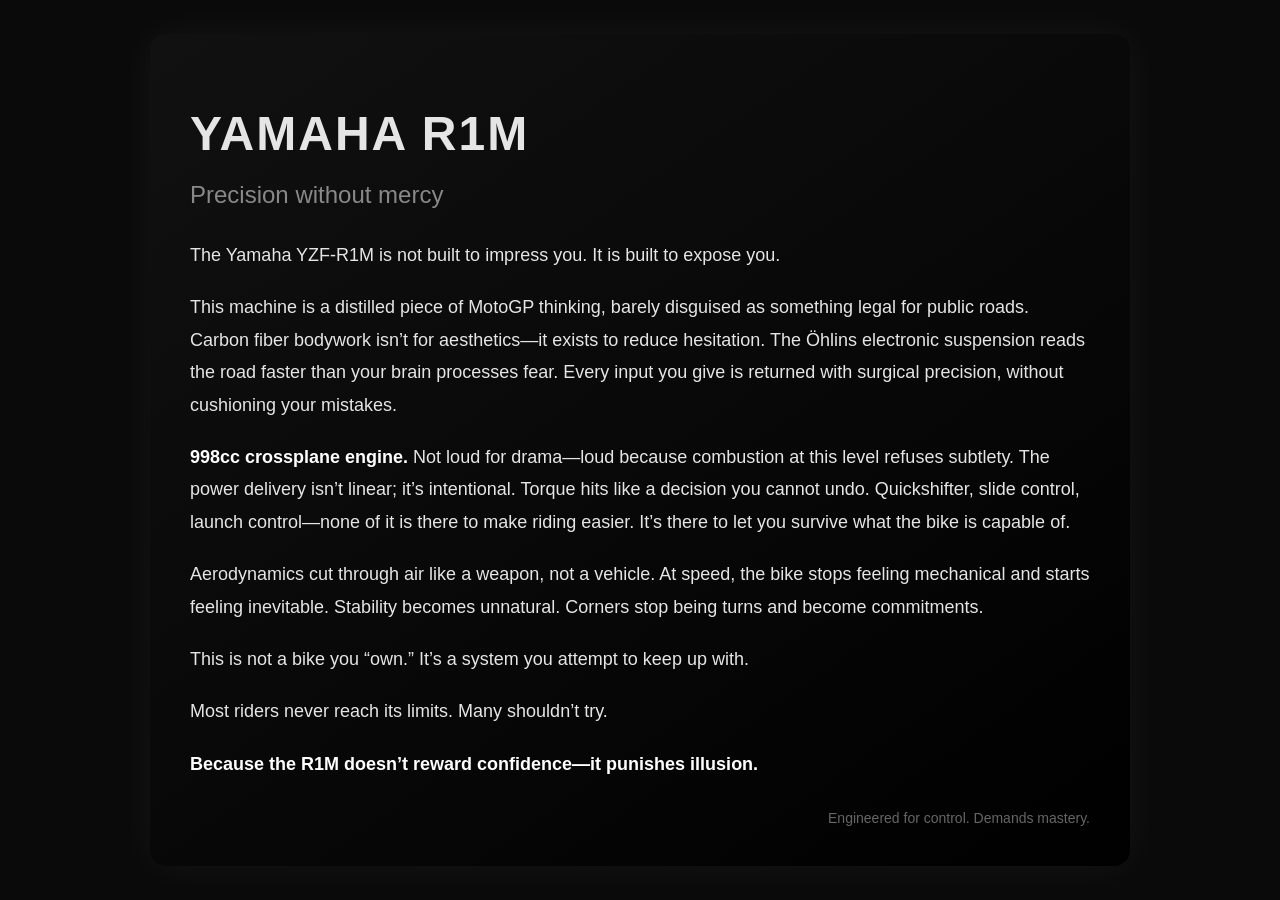
==== patients/r1m/index.html @ 9e7430ab "Create index.html" ====
<!DOCTYPE html>
<html lang="en">
<head>
  <meta charset="UTF-8">
  <meta name="viewport" content="width=device-width, initial-scale=1.0">
  <title>Yamaha R1M</title>
  <style>
    body {
      margin: 0;
      font-family: 'Arial', sans-serif;
      background: #0a0a0a;
      color: #e5e5e5;
      display: flex;
      align-items: center;
      justify-content: center;
      height: 100vh;
    }

    .container {
      max-width: 900px;
      padding: 40px;
      background: linear-gradient(145deg, #111, #000);
      border-radius: 16px;
      box-shadow: 0 0 40px rgba(255,255,255,0.05);
    }

    h1 {
      font-size: 48px;
      margin-bottom: 10px;
      letter-spacing: 2px;
    }

    h2 {
      font-weight: 300;
      color: #888;
      margin-bottom: 30px;
    }

    p {
      line-height: 1.8;
      font-size: 18px;
      margin-bottom: 20px;
    }

    .highlight {
      color: #ffffff;
      font-weight: bold;
    }

    .footer {
      margin-top: 30px;
      font-size: 14px;
      color: #666;
      text-align: right;
    }
  </style>
</head>
<body>
  <div class="container">
    <h1>YAMAHA R1M</h1>
    <h2>Precision without mercy</h2>

    <p>The Yamaha YZF-R1M is not built to impress you. It is built to expose you.</p>

    <p>This machine is a distilled piece of MotoGP thinking, barely disguised as something legal for public roads. Carbon fiber bodywork isn’t for aesthetics—it exists to reduce hesitation. The Öhlins electronic suspension reads the road faster than your brain processes fear. Every input you give is returned with surgical precision, without cushioning your mistakes.</p>

    <p><span class="highlight">998cc crossplane engine.</span> Not loud for drama—loud because combustion at this level refuses subtlety. The power delivery isn’t linear; it’s intentional. Torque hits like a decision you cannot undo. Quickshifter, slide control, launch control—none of it is there to make riding easier. It’s there to let you survive what the bike is capable of.</p>

    <p>Aerodynamics cut through air like a weapon, not a vehicle. At speed, the bike stops feeling mechanical and starts feeling inevitable. Stability becomes unnatural. Corners stop being turns and become commitments.</p>

    <p>This is not a bike you “own.” It’s a system you attempt to keep up with.</p>

    <p>Most riders never reach its limits. Many shouldn’t try.</p>

    <p class="highlight">Because the R1M doesn’t reward confidence—it punishes illusion.</p>

    <div class="footer">Engineered for control. Demands mastery.</div>
  </div>
</body>
</html>
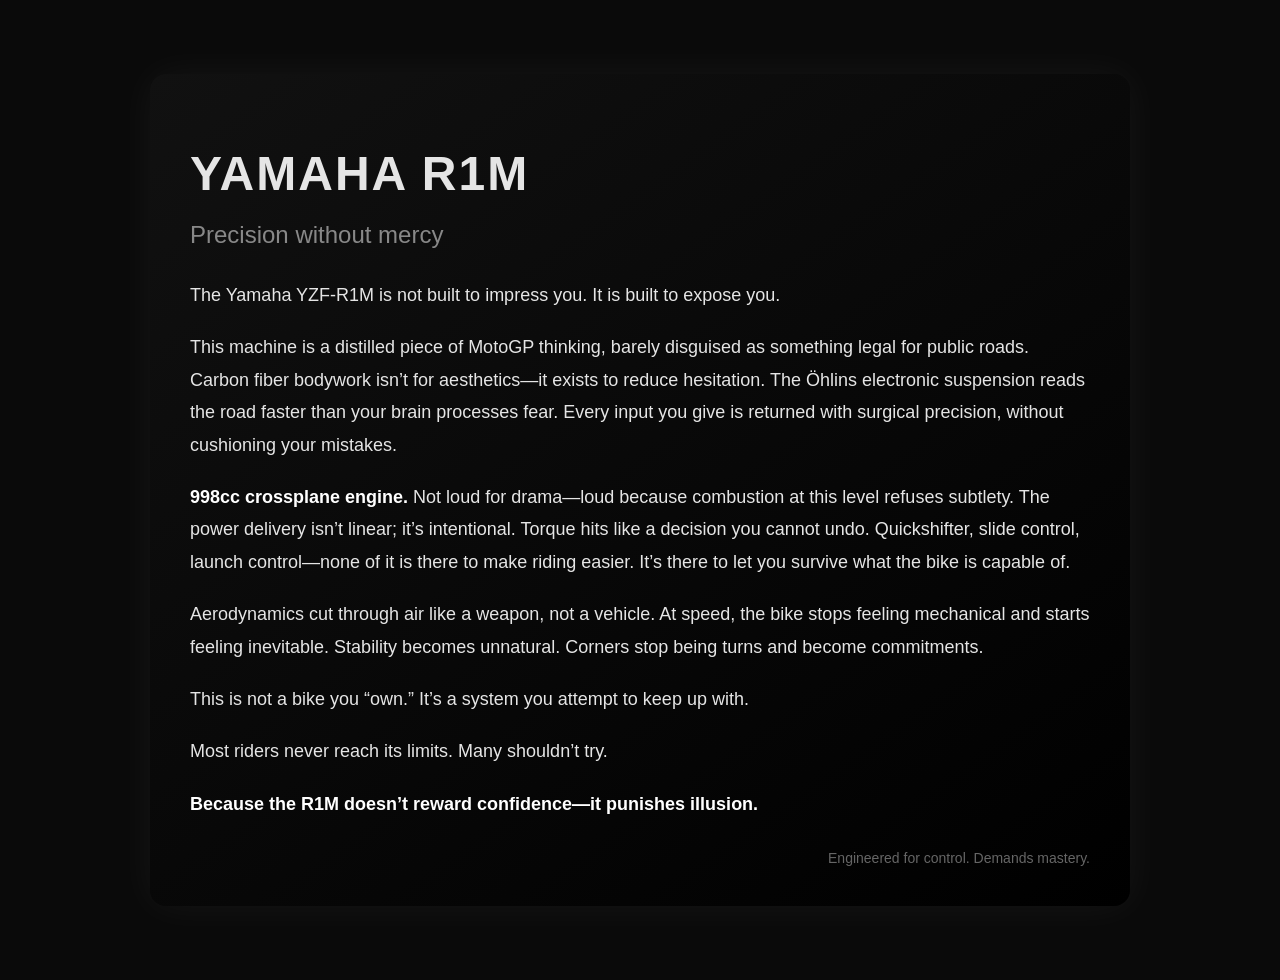
==== commit eec6e747: "Update index.html" ====
--- a/patients/r1m/index.html
+++ b/patients/r1m/index.html
@@ -13,7 +13,8 @@
       display: flex;
       align-items: center;
       justify-content: center;
-      height: 100vh;
+      min-height: 100vh;
+      padding: 40px 0;
     }
 
     .container {
@@ -22,6 +23,7 @@
       background: linear-gradient(145deg, #111, #000);
       border-radius: 16px;
       box-shadow: 0 0 40px rgba(255,255,255,0.05);
+      margin: 20px;
     }
 
     h1 {
@@ -76,5 +78,17 @@
 
     <div class="footer">Engineered for control. Demands mastery.</div>
   </div>
+  <audio autoplay loop muted id="bg-audio" style="display:none;">
+    <source src="wiv - i love u. (slowed  reverb).mp3" type="audio/mpeg">
+  </audio>
+  <script>
+    const audio = document.getElementById('bg-audio');
+    window.addEventListener('click', () => {
+      audio.muted = false;
+      audio.play();
+    });
+  </script>
+    <source src="wiv - i love u. (slowed  reverb).mp3" type="audio/mpeg">
+  </audio>
 </body>
 </html>
